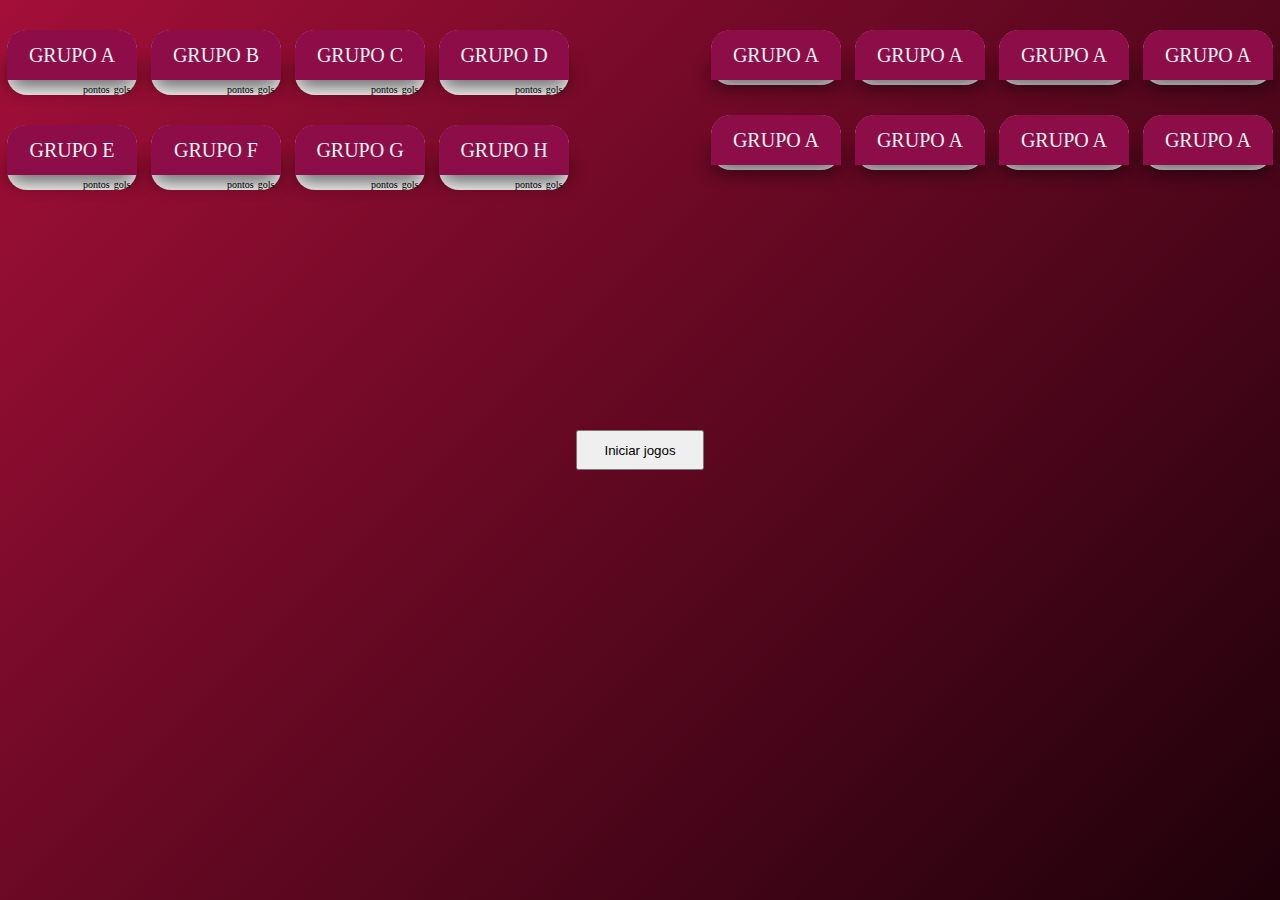
==== newFront.html @ 4af0b27f "Feita a primeira parte do front" ====
<!DOCTYPE html>
<html lang="pt-br">

<head>
  <meta charset="UTF-8">
  <title>Copa 2022</title>
  <!-- ícone da página -->
  <link rel="icon" href="/img/favicon-16x16.ico" type="image/x-icon">
  <!-- arquivos de css -->
  <link rel="stylesheet" type="text/css" sizes="16x16" href="css/reset.css">
  <link rel="stylesheet" type="text/css" href="css/style.css">
  <!-- jquery -->
  <script src="https://ajax.googleapis.com/ajax/libs/jquery/3.6.1/jquery.min.js"></script>
  <script src="js/methods.js"></script>
  <script src="js/generateGroups.js"></script>
</head>

<body class="background">
  <!-- Parte da fase de grupos -->
  <section class="group-phase">
    <!-- Parte da tabela de pontuação -->
    <section class="table-groups-points column">
      <!-- Grupos A, B, C e D -->
      <div class="row first-group">
        <div id="a-group" class="group-box column">
          <div class="group-header">
            <h1 class="group-header-title">GRUPO A</h1>
          </div>
          <div class="group-header-shadow"></div>
          <div class="group-values">
            <!-- esse espaço é só para centralizar em relação as pontuações abaixo -->
            <div class="group-values-space"></div>
            <p class="group-points">pontos</p>
            <p class="group-goals">gols</p>
          </div>
          <!-- deixado apenas como exemplo de como está o html -->
          <!-- <div class="team row">
            <div class="team-flag-box">
              <img class="team-image" src="./img/Suiça.svg">
            </div>
            <p class="team-name">Suiça</p>
            <p class="team-points">0</p>
            <p class="team-goals">0</p>
          </div> -->
        </div>

        <div id="b-group" class="group-box column">
          <div class="group-header">
            <h1 class="group-header-title">GRUPO B</h1>
          </div>
          <div class="group-header-shadow"></div>
          <div class="group-values">
            <!-- esse espaço é só para centralizar em relação as pontuações abaixo -->
            <div class="group-values-space"></div>
            <p class="group-points">pontos</p>
            <p class="group-goals">gols</p>
          </div>
        </div>

        <div id="c-group" class="group-box column">
          <div class="group-header">
            <h1 class="group-header-title">GRUPO C</h1>
          </div>
          <div class="group-header-shadow"></div>
          <div class="group-values">
            <!-- esse espaço é só para centralizar em relação as pontuações abaixo -->
            <div class="group-values-space"></div>
            <p class="group-points">pontos</p>
            <p class="group-goals">gols</p>
          </div>
        </div>

        <div id="d-group" class="group-box column">
          <div class="group-header">
            <h1 class="group-header-title">GRUPO D</h1>
          </div>
          <div class="group-header-shadow"></div>
          <div class="group-values">
            <!-- esse espaço é só para centralizar em relação as pontuações abaixo -->
            <div class="group-values-space"></div>
            <p class="group-points">pontos</p>
            <p class="group-goals">gols</p>
          </div>
        </div>
      </div>

      <!-- Grupos E, F, G e H -->
      <div class="row first-group">
        <div id="e-group" class="group-box column">
          <div class="group-header">
            <h1 class="group-header-title">GRUPO E</h1>
          </div>
          <div class="group-header-shadow"></div>
          <div class="group-values">
            <!-- esse espaço é só para centralizar em relação as pontuações abaixo -->
            <div class="group-values-space"></div>
            <p class="group-points">pontos</p>
            <p class="group-goals">gols</p>
          </div>
        </div>

        <div id="f-group" class="group-box column">
          <div class="group-header">
            <h1 class="group-header-title">GRUPO F</h1>
          </div>
          <div class="group-header-shadow"></div>
          <div class="group-values">
            <!-- esse espaço é só para centralizar em relação as pontuações abaixo -->
            <div class="group-values-space"></div>
            <p class="group-points">pontos</p>
            <p class="group-goals">gols</p>
          </div>
        </div>

        <div id="g-group" class="group-box column">
          <div class="group-header">
            <h1 class="group-header-title">GRUPO G</h1>
          </div>
          <div class="group-header-shadow"></div>
          <div class="group-values">
            <!-- esse espaço é só para centralizar em relação as pontuações abaixo -->
            <div class="group-values-space"></div>
            <p class="group-points">pontos</p>
            <p class="group-goals">gols</p>
          </div>
        </div>

        <div id="h-group" class="group-box column">
          <div class="group-header">
            <h1 class="group-header-title">GRUPO H</h1>
          </div>
          <div class="group-header-shadow"></div>
          <div class="group-values">
            <!-- esse espaço é só para centralizar em relação as pontuações abaixo -->
            <div class="group-values-space"></div>
            <p class="group-points">pontos</p>
            <p class="group-goals">gols</p>
          </div>
        </div>
      </div>
    </section>

    <!-- Inicia a fase de grupos -->
    <button class="provisorio">Iniciar jogos</button>

    <!-- Parta da tabela de jogos -->
    <section class="table-groups-games column">
      <!-- Jogos dos grupos A, B, C e D -->
      <div class="row first-group">
        <div id="a-match" class="group-box column">
          <div class="group-header">
            <h1 class="group-header-title">GRUPO A</h1>
          </div>
          <div class="group-header-shadow"></div>
          <!-- deixado apenas como exemplo de como está o html -->
          <!-- <div class="game-1 team row">
            <div class="team-flag-box">
              <img class="team-image" src="./img/Uruguai.svg">
            </div>

            <p class="team-goals">0</p>
            <p class="team-goals">0</p>

            <div class="team-flag-box">
              <img class="team-image" src="./img/Uruguai.svg">
            </div>
          </div> -->
        </div>

        <div id="b-match" class="group-box column">
          <div class="group-header">
            <h1 class="group-header-title">GRUPO A</h1>
          </div>
          <div class="group-header-shadow"></div>
        </div>

        <div id="c-match" class="group-box column">
          <div class="group-header">
            <h1 class="group-header-title">GRUPO A</h1>
          </div>
          <div class="group-header-shadow"></div>
        </div>

        <div id="d-match" class="group-box column">
          <div class="group-header">
            <h1 class="group-header-title">GRUPO A</h1>
          </div>
          <div class="group-header-shadow"></div>
        </div>
      </div>

      <!-- Jogos dos grupos E, F, G e H -->
      <div class="row first-group">
        <div id="e-match" class="group-box column">
          <div class="group-header">
            <h1 class="group-header-title">GRUPO A</h1>
          </div>
          <div class="group-header-shadow"></div>
        </div>

        <div id="f-match" class="group-box column">
          <div class="group-header">
            <h1 class="group-header-title">GRUPO A</h1>
          </div>
          <div class="group-header-shadow"></div>
        </div>

        <div id="g-match" class="group-box column">
          <div class="group-header">
            <h1 class="group-header-title">GRUPO A</h1>
          </div>
          <div class="group-header-shadow"></div>
        </div>

        <div id="h-match" class="group-box column">
          <div class="group-header">
            <h1 class="group-header-title">GRUPO A</h1>
          </div>
          <div class="group-header-shadow"></div>
        </div>
      </div>
    </section>
  </section>

  <!-- Parte das eliminatórias -->

  <section>

  </section>

  <!-- <button onclick="console.log(teams)"></button> -->

  <!-- <script src="js/groupPhase.js"></script>
  <script src="js/knockouts.js"></script> -->
</body>

</html>
---- css/style.css ----
td, th {
  border: 2px black solid;
  width: 120px;
}

th {
  font-weight: bold;
}

td {
  text-align: center;
}

.row {
  flex-direction: row;
}

.column {
  flex-direction: column;
}

.align-center {
  align-items: center;
  width: 120px;
}

.match-header {
  text-align: center;
}

.div-log {
  align-items: center;
  justify-content: center;
  position: relative;
  left: 20%;
}

.team-x {
  display: none;
}

/* Novos estilos */
/* cores da copa */
:root {
  --vinho: #260112;
  --vinhoClaro: #40031F;
  --rosaEscuro: #8C0D48;
  --rosa: #A61257;
  --branco: #F2F2F2
}

.background {
  background: rgb(163, 15, 56);
  background: linear-gradient(135deg, rgba(163, 15, 56, 1) 0%, rgba(30, 1, 10, 1) 100%);
  background-size: cover;
  background-repeat: no-repeat;
  height: 100vh;
}

.group-phase {
  width: 100%;
}

.table-groups-points, .table-groups-games {
  width: 45%;
}

.first-group, .second-group {
  margin-top: 30px;
  justify-content: space-around;
}

.group-box {
  width: 130px;
  border-radius: 20px;
  background-color: var(--branco);
}

.group-header {
  background-color: var(--rosaEscuro);
  border-radius: 19px 19px 0px 0px;
  padding: 15px 0px;
  justify-content: center;
  z-index: 2;
}

.group-header-shadow {
  width: 95%;
  height: 20px;
  background-color: #000000;
  opacity: 70%;
  filter: blur(10px);
  margin-top: -15px;
  z-index: 1;
  align-self: center;
}

.group-values {
  justify-content: center;
  align-items: center;
}

.group-values-space {
  width: 74px;
  text-align: center;
}

.group-points, .group-goals {
  width: 20%;
  font-size: 10px;
  text-align: center;
}

.group-header-title {
  font-size: 20px;
  color: var(--branco);
}

.team {
  height: 40px;
  justify-content: center;
  align-items: center;
}

.team-flag-box {
  width: 22px;
  height: 22px;
  border-radius: 50%;
  background-color: #000;
  /* border: 1px black solid; */
}

.team-image {
  object-fit: cover;
  overflow: hidden;
  border-radius: 50%;
}

.team-name {
  width: 40%;
  text-align: center;
  font-size: 13px;
}

.team-points, .team-goals {
  width: 20%;
  text-align: center;
}

/* parte do meio da tela */
.provisorio {
  width: 10%;
  height: 40px;
  align-self: center;
}
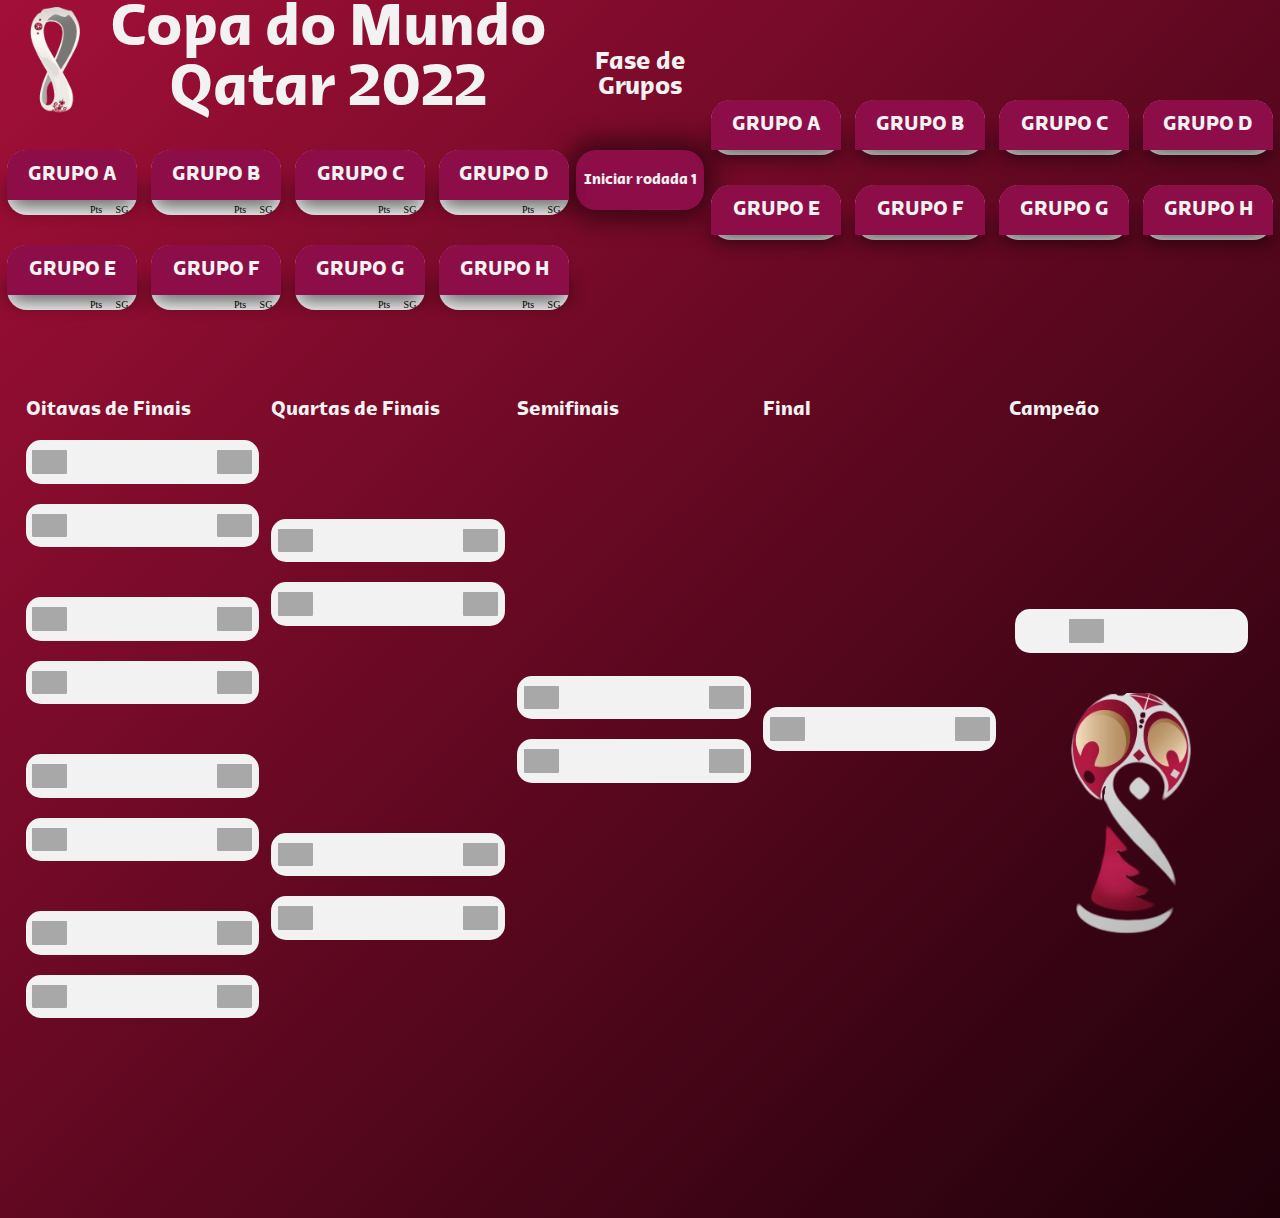
==== commit c5d03fef: "Terminado a parte de fase de grupos" ====
--- a/newFront.html
+++ b/newFront.html
@@ -15,133 +15,146 @@
   <script src="js/generateGroups.js"></script>
 </head>
 
-<body class="background">
+<body class="background column">
   <!-- Parte da fase de grupos -->
   <section class="group-phase">
-    <!-- Parte da tabela de pontuação -->
+    <!-- Parte da tabela de pontuação e header-->
     <section class="table-groups-points column">
-      <!-- Grupos A, B, C e D -->
-      <div class="row first-group">
-        <div id="a-group" class="group-box column">
-          <div class="group-header">
-            <h1 class="group-header-title">GRUPO A</h1>
-          </div>
-          <div class="group-header-shadow"></div>
-          <div class="group-values">
-            <!-- esse espaço é só para centralizar em relação as pontuações abaixo -->
-            <div class="group-values-space"></div>
-            <p class="group-points">pontos</p>
-            <p class="group-goals">gols</p>
-          </div>
-          <!-- deixado apenas como exemplo de como está o html -->
-          <!-- <div class="team row">
-            <div class="team-flag-box">
-              <img class="team-image" src="./img/Suiça.svg">
-            </div>
-            <p class="team-name">Suiça</p>
-            <p class="team-points">0</p>
-            <p class="team-goals">0</p>
-          </div> -->
-        </div>
-
-        <div id="b-group" class="group-box column">
-          <div class="group-header">
-            <h1 class="group-header-title">GRUPO B</h1>
-          </div>
-          <div class="group-header-shadow"></div>
-          <div class="group-values">
-            <!-- esse espaço é só para centralizar em relação as pontuações abaixo -->
-            <div class="group-values-space"></div>
-            <p class="group-points">pontos</p>
-            <p class="group-goals">gols</p>
-          </div>
-        </div>
-
-        <div id="c-group" class="group-box column">
-          <div class="group-header">
-            <h1 class="group-header-title">GRUPO C</h1>
-          </div>
-          <div class="group-header-shadow"></div>
-          <div class="group-values">
-            <!-- esse espaço é só para centralizar em relação as pontuações abaixo -->
-            <div class="group-values-space"></div>
-            <p class="group-points">pontos</p>
-            <p class="group-goals">gols</p>
-          </div>
-        </div>
-
-        <div id="d-group" class="group-box column">
-          <div class="group-header">
-            <h1 class="group-header-title">GRUPO D</h1>
-          </div>
-          <div class="group-header-shadow"></div>
-          <div class="group-values">
-            <!-- esse espaço é só para centralizar em relação as pontuações abaixo -->
-            <div class="group-values-space"></div>
-            <p class="group-points">pontos</p>
-            <p class="group-goals">gols</p>
-          </div>
-        </div>
-      </div>
-
-      <!-- Grupos E, F, G e H -->
-      <div class="row first-group">
-        <div id="e-group" class="group-box column">
-          <div class="group-header">
-            <h1 class="group-header-title">GRUPO E</h1>
-          </div>
-          <div class="group-header-shadow"></div>
-          <div class="group-values">
-            <!-- esse espaço é só para centralizar em relação as pontuações abaixo -->
-            <div class="group-values-space"></div>
-            <p class="group-points">pontos</p>
-            <p class="group-goals">gols</p>
-          </div>
-        </div>
-
-        <div id="f-group" class="group-box column">
-          <div class="group-header">
-            <h1 class="group-header-title">GRUPO F</h1>
-          </div>
-          <div class="group-header-shadow"></div>
-          <div class="group-values">
-            <!-- esse espaço é só para centralizar em relação as pontuações abaixo -->
-            <div class="group-values-space"></div>
-            <p class="group-points">pontos</p>
-            <p class="group-goals">gols</p>
-          </div>
-        </div>
-
-        <div id="g-group" class="group-box column">
-          <div class="group-header">
-            <h1 class="group-header-title">GRUPO G</h1>
-          </div>
-          <div class="group-header-shadow"></div>
-          <div class="group-values">
-            <!-- esse espaço é só para centralizar em relação as pontuações abaixo -->
-            <div class="group-values-space"></div>
-            <p class="group-points">pontos</p>
-            <p class="group-goals">gols</p>
-          </div>
-        </div>
-
-        <div id="h-group" class="group-box column">
-          <div class="group-header">
-            <h1 class="group-header-title">GRUPO H</h1>
-          </div>
-          <div class="group-header-shadow"></div>
-          <div class="group-values">
-            <!-- esse espaço é só para centralizar em relação as pontuações abaixo -->
-            <div class="group-values-space"></div>
-            <p class="group-points">pontos</p>
-            <p class="group-goals">gols</p>
-          </div>
-        </div>
-      </div>
+      <!-- Header do site, por falta de organização das posições ficou aqui para organizar melhor -->
+      <section class="header">
+        <img src="./exemplos/test2.png" class="header-image" />
+        <p class="qatar-font header-text">Copa do Mundo<br />Qatar 2022</p>
+      </section>
+
+      <section class="column">
+        <!-- Grupos A, B, C e D -->
+        <div class="row first-group">
+          <div id="a-group" class="group-box column">
+            <div class="group-header">
+              <h1 class="group-header-title qatar-font">GRUPO A</h1>
+            </div>
+            <div class="group-header-shadow"></div>
+            <div class="group-values">
+              <!-- esse espaço é só para centralizar em relação as pontuações abaixo -->
+              <div class="group-values-space"></div>
+              <p class="group-points">Pts</p>
+              <p class="group-goals">SG</p>
+            </div>
+            <!-- deixado apenas como exemplo de como está o html -->
+            <!-- <div class="team row">
+              <div class="team-flag-box">
+                <img class="team-image" src="./img/Suiça.svg">
+              </div>
+              <p class="team-name">Suiça</p>
+              <p class="team-points">0</p>
+              <p class="team-goals">0</p>
+            </div> -->
+          </div>
+
+          <div id="b-group" class="group-box column">
+            <div class="group-header">
+              <h1 class="group-header-title qatar-font">GRUPO B</h1>
+            </div>
+            <div class="group-header-shadow"></div>
+            <div class="group-values">
+              <!-- esse espaço é só para centralizar em relação as pontuações abaixo -->
+              <div class="group-values-space"></div>
+              <p class="group-points">Pts</p>
+              <p class="group-goals">SG</p>
+            </div>
+          </div>
+
+          <div id="c-group" class="group-box column">
+            <div class="group-header">
+              <h1 class="group-header-title qatar-font">GRUPO C</h1>
+            </div>
+            <div class="group-header-shadow"></div>
+            <div class="group-values">
+              <!-- esse espaço é só para centralizar em relação as pontuações abaixo -->
+              <div class="group-values-space"></div>
+              <p class="group-points">Pts</p>
+              <p class="group-goals">SG</p>
+            </div>
+          </div>
+
+          <div id="d-group" class="group-box column">
+            <div class="group-header">
+              <h1 class="group-header-title qatar-font">GRUPO D</h1>
+            </div>
+            <div class="group-header-shadow"></div>
+            <div class="group-values">
+              <!-- esse espaço é só para centralizar em relação as pontuações abaixo -->
+              <div class="group-values-space"></div>
+              <p class="group-points">Pts</p>
+              <p class="group-goals">SG</p>
+            </div>
+          </div>
+        </div>
+
+        <!-- Grupos E, F, G e H -->
+        <div class="row first-group">
+          <div id="e-group" class="group-box column">
+            <div class="group-header">
+              <h1 class="group-header-title qatar-font">GRUPO E</h1>
+            </div>
+            <div class="group-header-shadow"></div>
+            <div class="group-values">
+              <!-- esse espaço é só para centralizar em relação as pontuações abaixo -->
+              <div class="group-values-space"></div>
+              <p class="group-points">Pts</p>
+              <p class="group-goals">SG</p>
+            </div>
+          </div>
+
+          <div id="f-group" class="group-box column">
+            <div class="group-header">
+              <h1 class="group-header-title qatar-font">GRUPO F</h1>
+            </div>
+            <div class="group-header-shadow"></div>
+            <div class="group-values">
+              <!-- esse espaço é só para centralizar em relação as pontuações abaixo -->
+              <div class="group-values-space"></div>
+              <p class="group-points">Pts</p>
+              <p class="group-goals">SG</p>
+            </div>
+          </div>
+
+          <div id="g-group" class="group-box column">
+            <div class="group-header">
+              <h1 class="group-header-title qatar-font">GRUPO G</h1>
+            </div>
+            <div class="group-header-shadow"></div>
+            <div class="group-values">
+              <!-- esse espaço é só para centralizar em relação as pontuações abaixo -->
+              <div class="group-values-space"></div>
+              <p class="group-points">Pts</p>
+              <p class="group-goals">SG</p>
+            </div>
+          </div>
+
+          <div id="h-group" class="group-box column">
+            <div class="group-header">
+              <h1 class="group-header-title qatar-font">GRUPO H</h1>
+            </div>
+            <div class="group-header-shadow"></div>
+            <div class="group-values">
+              <!-- esse espaço é só para centralizar em relação as pontuações abaixo -->
+              <div class="group-values-space"></div>
+              <p class="group-points">Pts</p>
+              <p class="group-goals">SG</p>
+            </div>
+          </div>
+        </div>
+      </section>
     </section>
 
     <!-- Inicia a fase de grupos -->
-    <button class="provisorio">Iniciar jogos</button>
+    <section class="start-button-area column">
+      <p class="qatar-font group-phase-text">Fase de Grupos</p>
+      <div class="start-button-on link" onclick="startGP(teams)">
+        <p class="start-button-text qatar-font">Iniciar rodada 1</p>
+      </div>
+    </section>
 
     <!-- Parta da tabela de jogos -->
     <section class="table-groups-games column">
@@ -149,7 +162,7 @@
       <div class="row first-group">
         <div id="a-match" class="group-box column">
           <div class="group-header">
-            <h1 class="group-header-title">GRUPO A</h1>
+            <h1 class="group-header-title qatar-font">GRUPO A</h1>
           </div>
           <div class="group-header-shadow"></div>
           <!-- deixado apenas como exemplo de como está o html -->
@@ -169,21 +182,21 @@
 
         <div id="b-match" class="group-box column">
           <div class="group-header">
-            <h1 class="group-header-title">GRUPO A</h1>
+            <h1 class="group-header-title qatar-font">GRUPO B</h1>
           </div>
           <div class="group-header-shadow"></div>
         </div>
 
         <div id="c-match" class="group-box column">
           <div class="group-header">
-            <h1 class="group-header-title">GRUPO A</h1>
+            <h1 class="group-header-title qatar-font">GRUPO C</h1>
           </div>
           <div class="group-header-shadow"></div>
         </div>
 
         <div id="d-match" class="group-box column">
           <div class="group-header">
-            <h1 class="group-header-title">GRUPO A</h1>
+            <h1 class="group-header-title qatar-font">GRUPO D</h1>
           </div>
           <div class="group-header-shadow"></div>
         </div>
@@ -193,28 +206,28 @@
       <div class="row first-group">
         <div id="e-match" class="group-box column">
           <div class="group-header">
-            <h1 class="group-header-title">GRUPO A</h1>
+            <h1 class="group-header-title qatar-font">GRUPO E</h1>
           </div>
           <div class="group-header-shadow"></div>
         </div>
 
         <div id="f-match" class="group-box column">
           <div class="group-header">
-            <h1 class="group-header-title">GRUPO A</h1>
+            <h1 class="group-header-title qatar-font">GRUPO F</h1>
           </div>
           <div class="group-header-shadow"></div>
         </div>
 
         <div id="g-match" class="group-box column">
           <div class="group-header">
-            <h1 class="group-header-title">GRUPO A</h1>
+            <h1 class="group-header-title qatar-font">GRUPO G</h1>
           </div>
           <div class="group-header-shadow"></div>
         </div>
 
         <div id="h-match" class="group-box column">
           <div class="group-header">
-            <h1 class="group-header-title">GRUPO A</h1>
+            <h1 class="group-header-title qatar-font">GRUPO H</h1>
           </div>
           <div class="group-header-shadow"></div>
         </div>
@@ -223,15 +236,201 @@
   </section>
 
   <!-- Parte das eliminatórias -->
-
-  <section>
-
+  <section class="round-phase column">
+    <!-- estágio da eliminatória -->
+    <div class="row rounds-margin">
+      <p class="rounds-title-text rounds-space qatar-font">Oitavas de Finais</p>
+      <p class="rounds-title-text rounds-space qatar-font">Quartas de Finais</p>
+      <p class="rounds-title-text rounds-space qatar-font">Semifinais</p>
+      <p class="rounds-title-text rounds-space qatar-font">Final</p>
+      <p class="rounds-title-text rounds-space qatar-font">Campeão</p>
+    </div>
+
+    <!-- eliminatórias -->
+    <div class="rounds-margin row">
+      <!-- oitavas -->
+      <div class="rounds-space round-one column">
+        <div class="column space-bottom">
+          <div class="round-boxes row">
+            <img class="round-image-placeholher round-team-flag" src="./img/Brasil.svg" />
+            <!-- Placeholder para ver como fica depois -->
+            <!-- <p class="round-boxes-text round-team-name">Brasil</p>
+            <p class="round-boxes-text round-team-goals">1(3)</p>
+            <p class="round-boxes-text round-team-goals">1(3)</p>
+            <p class="round-boxes-text round-team-name">Brasil</p> -->
+            <p class="round-boxes-text round-team-name"></p>
+            <p class="round-boxes-text round-team-goals"></p>
+            <p class="round-boxes-text round-team-goals"></p>
+            <p class="round-boxes-text round-team-name"></p>
+            <img class="round-image-placeholher round-team-flag" src="./img/Brasil.svg" />
+          </div>
+
+          <div class="round-boxes row">
+            <img class="round-image-placeholher round-team-flag" src="./img/Brasil.svg" />
+            <p class="round-boxes-text round-team-name"></p>
+            <p class="round-boxes-text round-team-goals"></p>
+            <p class="round-boxes-text round-team-goals"></p>
+            <p class="round-boxes-text round-team-name"></p>
+            <img class="round-image-placeholher round-team-flag" src="./img/Brasil.svg" />
+          </div>
+        </div>
+
+        <div class="column space-bottom">
+          <div class="round-boxes row">
+            <img class="round-image-placeholher round-team-flag" src="./img/Brasil.svg" />
+            <p class="round-boxes-text round-team-name"></p>
+            <p class="round-boxes-text round-team-goals"></p>
+            <p class="round-boxes-text round-team-goals"></p>
+            <p class="round-boxes-text round-team-name"></p>
+            <img class="round-image-placeholher round-team-flag" src="./img/Brasil.svg" />
+          </div>
+
+          <div class="round-boxes row">
+            <img class="round-image-placeholher round-team-flag" src="./img/Brasil.svg" />
+            <p class="round-boxes-text round-team-name"></p>
+            <p class="round-boxes-text round-team-goals"></p>
+            <p class="round-boxes-text round-team-goals"></p>
+            <p class="round-boxes-text round-team-name"></p>
+            <img class="round-image-placeholher round-team-flag" src="./img/Brasil.svg" />
+          </div>
+        </div>
+
+        <div class="column space-bottom">
+          <div class="round-boxes row">
+            <img class="round-image-placeholher round-team-flag" src="./img/Brasil.svg" />
+            <p class="round-boxes-text round-team-name"></p>
+            <p class="round-boxes-text round-team-goals"></p>
+            <p class="round-boxes-text round-team-goals"></p>
+            <p class="round-boxes-text round-team-name"></p>
+            <img class="round-image-placeholher round-team-flag" src="./img/Brasil.svg" />
+          </div>
+
+          <div class="round-boxes row">
+            <img class="round-image-placeholher round-team-flag" src="./img/Brasil.svg" />
+            <p class="round-boxes-text round-team-name"></p>
+            <p class="round-boxes-text round-team-goals"></p>
+            <p class="round-boxes-text round-team-goals"></p>
+            <p class="round-boxes-text round-team-name"></p>
+            <img class="round-image-placeholher round-team-flag" src="./img/Brasil.svg" />
+          </div>
+        </div>
+
+        <div class="column space-bottom">
+          <div class="round-boxes row">
+            <img class="round-image-placeholher round-team-flag" src="./img/Brasil.svg" />
+            <p class="round-boxes-text round-team-name"></p>
+            <p class="round-boxes-text round-team-goals"></p>
+            <p class="round-boxes-text round-team-goals"></p>
+            <p class="round-boxes-text round-team-name"></p>
+            <img class="round-image-placeholher round-team-flag" src="./img/Brasil.svg" />
+          </div>
+
+          <div class="round-boxes row">
+            <img class="round-image-placeholher round-team-flag" src="./img/Brasil.svg" />
+            <p class="round-boxes-text round-team-name"></p>
+            <p class="round-boxes-text round-team-goals"></p>
+            <p class="round-boxes-text round-team-goals"></p>
+            <p class="round-boxes-text round-team-name"></p>
+            <img class="round-image-placeholher round-team-flag" src="./img/Brasil.svg" />
+          </div>
+        </div>
+
+      </div>
+      <!-- quartas -->
+      <div class="rounds-space quarter-round column">
+        <div class="column space-bottom">
+          <div class="round-boxes row">
+            <img class="round-image-placeholher round-team-flag" src="./img/Brasil.svg" />
+            <p class="round-boxes-text round-team-name"></p>
+            <p class="round-boxes-text round-team-goals"></p>
+            <p class="round-boxes-text round-team-goals"></p>
+            <p class="round-boxes-text round-team-name"></p>
+            <img class="round-image-placeholher round-team-flag" src="./img/Brasil.svg" />
+          </div>
+
+          <div class="round-boxes row">
+            <img class="round-image-placeholher round-team-flag" src="./img/Brasil.svg" />
+            <p class="round-boxes-text round-team-name"></p>
+            <p class="round-boxes-text round-team-goals"></p>
+            <p class="round-boxes-text round-team-goals"></p>
+            <p class="round-boxes-text round-team-name"></p>
+            <img class="round-image-placeholher round-team-flag" src="./img/Brasil.svg" />
+          </div>
+        </div>
+
+        <div class="column space-bottom">
+          <div class="round-boxes row">
+            <img class="round-image-placeholher round-team-flag" src="./img/Brasil.svg" />
+            <p class="round-boxes-text round-team-name"></p>
+            <p class="round-boxes-text round-team-goals"></p>
+            <p class="round-boxes-text round-team-goals"></p>
+            <p class="round-boxes-text round-team-name"></p>
+            <img class="round-image-placeholher round-team-flag" src="./img/Brasil.svg" />
+          </div>
+
+          <div class="round-boxes row">
+            <img class="round-image-placeholher round-team-flag" src="./img/Brasil.svg" />
+            <p class="round-boxes-text round-team-name"></p>
+            <p class="round-boxes-text round-team-goals"></p>
+            <p class="round-boxes-text round-team-goals"></p>
+            <p class="round-boxes-text round-team-name"></p>
+            <img class="round-image-placeholher round-team-flag" src="./img/Brasil.svg" />
+          </div>
+        </div>
+      </div>
+      <!-- semifinais -->
+      <div class="rounds-space semifinal-round column">
+        <div class="column space-bottom">
+          <div class="round-boxes row">
+            <img class="round-image-placeholher round-team-flag" src="./img/Brasil.svg" />
+            <p class="round-boxes-text round-team-name"></p>
+            <p class="round-boxes-text round-team-goals"></p>
+            <p class="round-boxes-text round-team-goals"></p>
+            <p class="round-boxes-text round-team-name"></p>
+            <img class="round-image-placeholher round-team-flag" src="./img/Brasil.svg" />
+          </div>
+
+          <div class="round-boxes row">
+            <img class="round-image-placeholher round-team-flag" src="./img/Brasil.svg" />
+            <p class="round-boxes-text round-team-name"></p>
+            <p class="round-boxes-text round-team-goals"></p>
+            <p class="round-boxes-text round-team-goals"></p>
+            <p class="round-boxes-text round-team-name"></p>
+            <img class="round-image-placeholher round-team-flag" src="./img/Brasil.svg" />
+          </div>
+        </div>
+      </div>
+      <!-- final -->
+      <div class="rounds-space final-round column">
+        <div class="column space-bottom">
+          <div class="round-boxes row">
+            <img class="round-image-placeholher round-team-flag" src="./img/Brasil.svg" />
+            <p class="round-boxes-text round-team-name"></p>
+            <p class="round-boxes-text round-team-goals"></p>
+            <p class="round-boxes-text round-team-goals"></p>
+            <p class="round-boxes-text round-team-name"></p>
+            <img class="round-image-placeholher round-team-flag" src="./img/Brasil.svg" />
+          </div>
+        </div>
+      </div>
+      <!-- campão -->
+      <div class="rounds-space champion column">
+        <div class="column">
+          <div class="round-boxes row">
+            <img class="round-image-placeholher round-team-flag" src="./img/Brasil.svg" />
+            <p class="round-boxes-text round-team-name"></p>
+          </div>
+          <img class="cup-winner" src="./img/champion.png" />
+        </div>
+      </div>
+    </div>
   </section>
 
   <!-- <button onclick="console.log(teams)"></button> -->
 
-  <!-- <script src="js/groupPhase.js"></script>
-  <script src="js/knockouts.js"></script> -->
+  <script src="js/variables.js"></script>
+  <script src="js/groupPhase.js"></script>
+  <!-- <script src="js/knockouts.js"></script> -->
 </body>
 
 </html>--- a/css/style.css
+++ b/css/style.css
@@ -1,14 +1,19 @@
-td, th {
-  border: 2px black solid;
-  width: 120px;
-}
-
-th {
-  font-weight: bold;
-}
-
-td {
-  text-align: center;
+@font-face {
+  font-family: 'Qatar-Font';
+  src: url('./Qatar2022/Qatar2022Arabic-Bold.ttf') format('truetype')
+}
+
+/* apenas para desativar o que eu já fiz */
+.debug {
+  display: none;
+}
+
+.link {
+  text-decoration: none;
+}
+
+.link:hover {
+  cursor: pointer;
 }
 
 .row {
@@ -42,11 +47,11 @@
 /* Novos estilos */
 /* cores da copa */
 :root {
-  --vinho: #260112;
-  --vinhoClaro: #40031F;
-  --rosaEscuro: #8C0D48;
-  --rosa: #A61257;
-  --branco: #F2F2F2
+  --wine: #260112;
+  --wineLight: #40031F;
+  --pinkDark: #8C0D48;
+  --pink: #A61257;
+  --white: #F2F2F2
 }
 
 .background {
@@ -54,15 +59,39 @@
   background: linear-gradient(135deg, rgba(163, 15, 56, 1) 0%, rgba(30, 1, 10, 1) 100%);
   background-size: cover;
   background-repeat: no-repeat;
-  height: 100vh;
+  background-position: center;
+  height: 100%;
 }
 
 .group-phase {
   width: 100%;
+  align-items: center;
+  margin-bottom: 70px;
 }
 
 .table-groups-points, .table-groups-games {
   width: 45%;
+}
+
+.header {
+  justify-content: center;
+  align-items: center;
+}
+
+.qatar-font {
+  font-family: "Qatar-Font";
+}
+
+.header-image {
+  width: 50px;
+  height: fit-content;
+  margin-right: 30px;
+}
+
+.header-text {
+  font-size: 60px;
+  text-align: center;
+  color: var(--white);
 }
 
 .first-group, .second-group {
@@ -73,11 +102,11 @@
 .group-box {
   width: 130px;
   border-radius: 20px;
-  background-color: var(--branco);
+  background-color: var(--white);
 }
 
 .group-header {
-  background-color: var(--rosaEscuro);
+  background-color: var(--pinkDark);
   border-radius: 19px 19px 0px 0px;
   padding: 15px 0px;
   justify-content: center;
@@ -113,7 +142,7 @@
 
 .group-header-title {
   font-size: 20px;
-  color: var(--branco);
+  color: var(--white);
 }
 
 .team {
@@ -148,8 +177,119 @@
 }
 
 /* parte do meio da tela */
-.provisorio {
+.group-phase-text {
+  color: var(--white);
+  font-size: 25px;
+  text-align: center;
+  position: relative;
+  bottom: 50px;
+}
+
+.start-button-area {
   width: 10%;
-  height: 40px;
-  align-self: center;
+}
+
+.start-button-on {
+  border-radius: 20px;
+  width: 100%;
+  height: 60px;
+  align-content: center;
+  background-color: var(--pinkDark);
+  align-items: center;
+  justify-content: center;
+  -webkit-box-shadow: 0px 0px 25px 10px rgba(0, 0, 0, 0.5);
+  box-shadow: 0px 0px 25px 10px rgba(0, 0, 0, 0.5);
+}
+
+.start-button-off {
+  display: none;
+}
+
+.start-button-text {
+  color: var(--white);
+  font-size: 15px;
+  text-align: center;
+}
+
+.round-phase {
+  margin-bottom: 150px;
+}
+
+.rounds-margin {
+  padding-left: 2%;
+  padding-right: 2%;
+}
+
+.rounds-title-text {
+  color: var(--white);
+  font-size: 20px;
+}
+
+.rounds-space {
+  margin-top: 20px;
+  width: 20%;
+  justify-content: space-around;
+}
+
+.round-boxes {
+  width: 95%;
+  background-color: var(--white);
+  justify-content: space-around;
+  padding: 10px 0;
+  border-radius: 15px;
+  justify-content: space-evenly;
+  align-items: center;
+  margin-bottom: 20px;
+}
+
+.round-image, .placeholher {
+  width: 35px;
+}
+
+.round-image-placeholher {
+  filter: contrast(100%) brightness(0%);
+  opacity: 30%;
+}
+
+.round-penalty {
+  position: relative;
+  top: 50px;
+}
+
+.space-bottom {
+  margin-bottom: 30px;
+}
+
+.round-boxes-text {
+  font-size: 14px;
+  text-align: center;
+}
+
+.round-team-flag {
+  width: 15%;
+}
+
+.round-team-name {
+  width: 15%;
+}
+
+.round-team-goals {
+  width: 10%;
+}
+
+.champion {
+  align-items: center;
+}
+
+.cup-winner {
+  width: 120px;
+  margin-bottom: -35px;
+}
+
+.champion .round-boxes {
+  margin-bottom: 40px;
+}
+
+.champion div{
+  align-items: center;
 }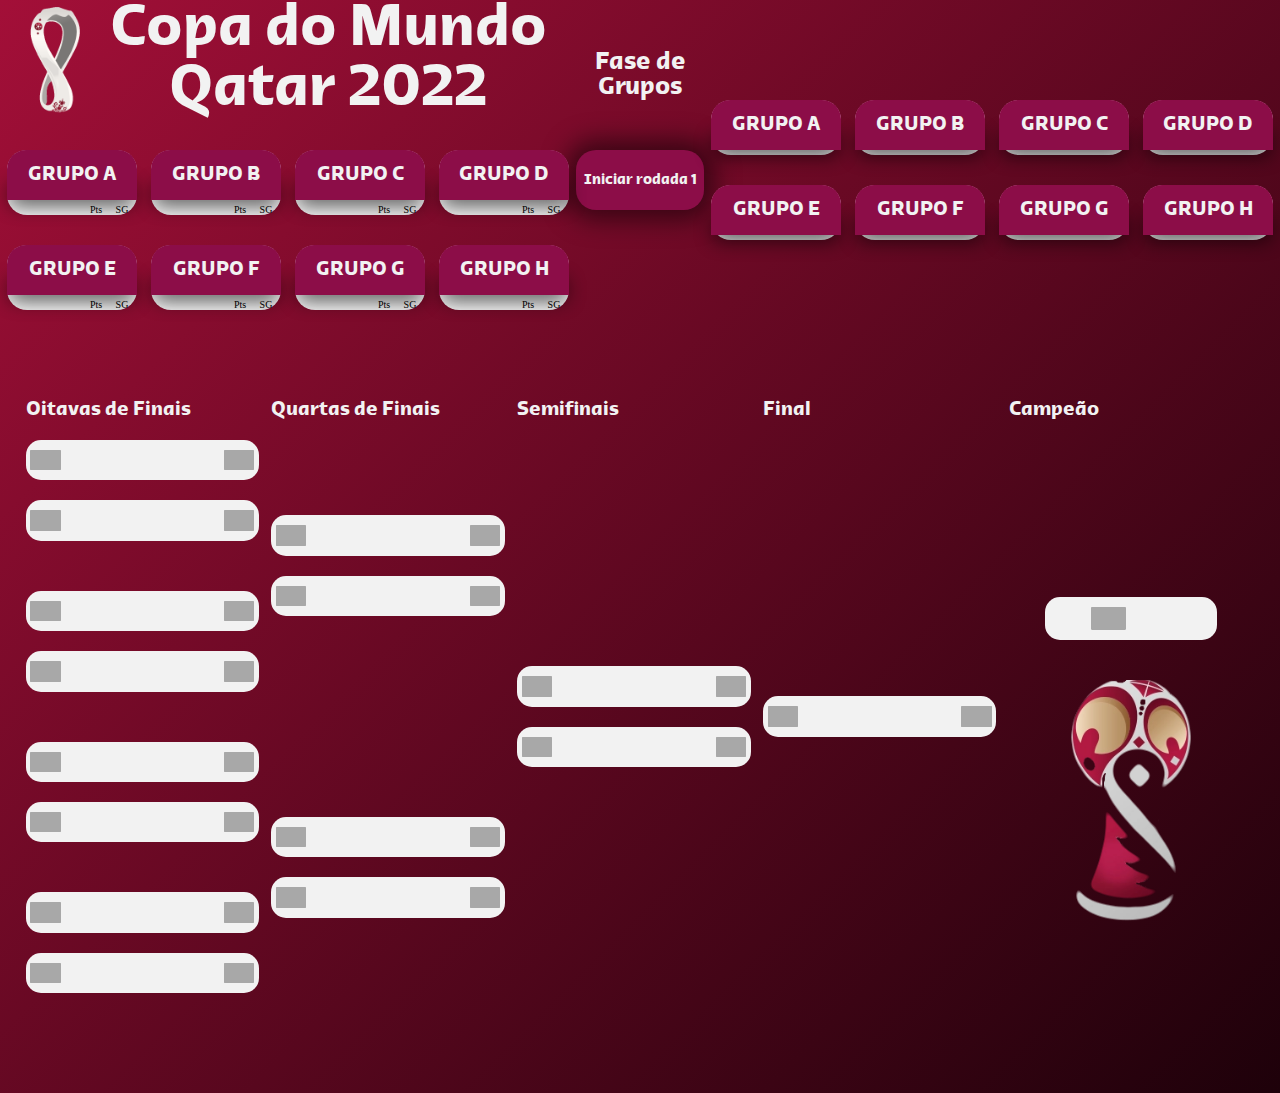
==== commit 649eab7d: "Terminado" ====
--- a/newFront.html
+++ b/newFront.html
@@ -9,6 +9,8 @@
   <!-- arquivos de css -->
   <link rel="stylesheet" type="text/css" sizes="16x16" href="css/reset.css">
   <link rel="stylesheet" type="text/css" href="css/style.css">
+  <link rel="stylesheet" type="text/css" href="css/groupPhase.css">
+  <link rel="stylesheet" type="text/css" href="css/roundPhase.css">
   <!-- jquery -->
   <script src="https://ajax.googleapis.com/ajax/libs/jquery/3.6.1/jquery.min.js"></script>
   <script src="js/methods.js"></script>
@@ -20,15 +22,17 @@
   <section class="group-phase">
     <!-- Parte da tabela de pontuação e header-->
     <section class="table-groups-points column">
-      <!-- Header do site, por falta de organização das posições ficou aqui para organizar melhor -->
+      <!-- Header do site, ficou aqui para organizar melhor a posição -->
       <section class="header">
-        <img src="./exemplos/test2.png" class="header-image" />
+        <img src="./img/logo.png" class="header-image" />
         <p class="qatar-font header-text">Copa do Mundo<br />Qatar 2022</p>
       </section>
 
+      <!-- Parte das tabelas -->
       <section class="column">
         <!-- Grupos A, B, C e D -->
         <div class="row first-group">
+          <!-- Grupo A -->
           <div id="a-group" class="group-box column">
             <div class="group-header">
               <h1 class="group-header-title qatar-font">GRUPO A</h1>
@@ -51,6 +55,7 @@
             </div> -->
           </div>
 
+          <!-- Grupo B -->
           <div id="b-group" class="group-box column">
             <div class="group-header">
               <h1 class="group-header-title qatar-font">GRUPO B</h1>
@@ -64,6 +69,7 @@
             </div>
           </div>
 
+          <!-- Grupo C -->
           <div id="c-group" class="group-box column">
             <div class="group-header">
               <h1 class="group-header-title qatar-font">GRUPO C</h1>
@@ -77,6 +83,7 @@
             </div>
           </div>
 
+          <!-- Grupo D -->
           <div id="d-group" class="group-box column">
             <div class="group-header">
               <h1 class="group-header-title qatar-font">GRUPO D</h1>
@@ -93,6 +100,7 @@
 
         <!-- Grupos E, F, G e H -->
         <div class="row first-group">
+          <!-- Grupo E -->
           <div id="e-group" class="group-box column">
             <div class="group-header">
               <h1 class="group-header-title qatar-font">GRUPO E</h1>
@@ -106,6 +114,7 @@
             </div>
           </div>
 
+          <!-- Grupo F -->
           <div id="f-group" class="group-box column">
             <div class="group-header">
               <h1 class="group-header-title qatar-font">GRUPO F</h1>
@@ -119,6 +128,7 @@
             </div>
           </div>
 
+          <!-- Grupo G -->
           <div id="g-group" class="group-box column">
             <div class="group-header">
               <h1 class="group-header-title qatar-font">GRUPO G</h1>
@@ -132,6 +142,7 @@
             </div>
           </div>
 
+          <!-- Grupo H -->
           <div id="h-group" class="group-box column">
             <div class="group-header">
               <h1 class="group-header-title qatar-font">GRUPO H</h1>
@@ -148,7 +159,7 @@
       </section>
     </section>
 
-    <!-- Inicia a fase de grupos -->
+    <!-- Botões de controle da fase de grupos -->
     <section class="start-button-area column">
       <p class="qatar-font group-phase-text">Fase de Grupos</p>
       <div class="start-button-on link" onclick="startGP(teams)">
@@ -156,10 +167,11 @@
       </div>
     </section>
 
-    <!-- Parta da tabela de jogos -->
+    <!-- Parte da tabela de jogos -->
     <section class="table-groups-games column">
       <!-- Jogos dos grupos A, B, C e D -->
       <div class="row first-group">
+        <!-- Grupo A -->
         <div id="a-match" class="group-box column">
           <div class="group-header">
             <h1 class="group-header-title qatar-font">GRUPO A</h1>
@@ -180,6 +192,7 @@
           </div> -->
         </div>
 
+        <!-- Grupo B -->
         <div id="b-match" class="group-box column">
           <div class="group-header">
             <h1 class="group-header-title qatar-font">GRUPO B</h1>
@@ -187,6 +200,7 @@
           <div class="group-header-shadow"></div>
         </div>
 
+        <!-- Grupo C -->
         <div id="c-match" class="group-box column">
           <div class="group-header">
             <h1 class="group-header-title qatar-font">GRUPO C</h1>
@@ -194,6 +208,7 @@
           <div class="group-header-shadow"></div>
         </div>
 
+        <!-- Grupo D -->
         <div id="d-match" class="group-box column">
           <div class="group-header">
             <h1 class="group-header-title qatar-font">GRUPO D</h1>
@@ -204,6 +219,7 @@
 
       <!-- Jogos dos grupos E, F, G e H -->
       <div class="row first-group">
+        <!-- Grupo E -->
         <div id="e-match" class="group-box column">
           <div class="group-header">
             <h1 class="group-header-title qatar-font">GRUPO E</h1>
@@ -211,6 +227,7 @@
           <div class="group-header-shadow"></div>
         </div>
 
+        <!-- Grupo F -->
         <div id="f-match" class="group-box column">
           <div class="group-header">
             <h1 class="group-header-title qatar-font">GRUPO F</h1>
@@ -218,6 +235,7 @@
           <div class="group-header-shadow"></div>
         </div>
 
+        <!-- Grupo G -->
         <div id="g-match" class="group-box column">
           <div class="group-header">
             <h1 class="group-header-title qatar-font">GRUPO G</h1>
@@ -225,6 +243,7 @@
           <div class="group-header-shadow"></div>
         </div>
 
+        <!-- Grupo H -->
         <div id="h-match" class="group-box column">
           <div class="group-header">
             <h1 class="group-header-title qatar-font">GRUPO H</h1>
@@ -251,91 +270,99 @@
       <!-- oitavas -->
       <div class="rounds-space round-one column">
         <div class="column space-bottom">
-          <div class="round-boxes row">
-            <img class="round-image-placeholher round-team-flag" src="./img/Brasil.svg" />
+          <!-- 1A com 2B -->
+          <div class="round-boxes row">
             <!-- Placeholder para ver como fica depois -->
             <!-- <p class="round-boxes-text round-team-name">Brasil</p>
-            <p class="round-boxes-text round-team-goals">1(3)</p>
-            <p class="round-boxes-text round-team-goals">1(3)</p>
-            <p class="round-boxes-text round-team-name">Brasil</p> -->
-            <p class="round-boxes-text round-team-name"></p>
-            <p class="round-boxes-text round-team-goals"></p>
-            <p class="round-boxes-text round-team-goals"></p>
-            <p class="round-boxes-text round-team-name"></p>
-            <img class="round-image-placeholher round-team-flag" src="./img/Brasil.svg" />
-          </div>
-
-          <div class="round-boxes row">
-            <img class="round-image-placeholher round-team-flag" src="./img/Brasil.svg" />
-            <p class="round-boxes-text round-team-name"></p>
-            <p class="round-boxes-text round-team-goals"></p>
-            <p class="round-boxes-text round-team-goals"></p>
-            <p class="round-boxes-text round-team-name"></p>
-            <img class="round-image-placeholher round-team-flag" src="./img/Brasil.svg" />
-          </div>
-        </div>
-
-        <div class="column space-bottom">
-          <div class="round-boxes row">
-            <img class="round-image-placeholher round-team-flag" src="./img/Brasil.svg" />
-            <p class="round-boxes-text round-team-name"></p>
-            <p class="round-boxes-text round-team-goals"></p>
-            <p class="round-boxes-text round-team-goals"></p>
-            <p class="round-boxes-text round-team-name"></p>
-            <img class="round-image-placeholher round-team-flag" src="./img/Brasil.svg" />
-          </div>
-
-          <div class="round-boxes row">
-            <img class="round-image-placeholher round-team-flag" src="./img/Brasil.svg" />
-            <p class="round-boxes-text round-team-name"></p>
-            <p class="round-boxes-text round-team-goals"></p>
-            <p class="round-boxes-text round-team-goals"></p>
-            <p class="round-boxes-text round-team-name"></p>
-            <img class="round-image-placeholher round-team-flag" src="./img/Brasil.svg" />
-          </div>
-        </div>
-
-        <div class="column space-bottom">
-          <div class="round-boxes row">
-            <img class="round-image-placeholher round-team-flag" src="./img/Brasil.svg" />
-            <p class="round-boxes-text round-team-name"></p>
-            <p class="round-boxes-text round-team-goals"></p>
-            <p class="round-boxes-text round-team-goals"></p>
-            <p class="round-boxes-text round-team-name"></p>
-            <img class="round-image-placeholher round-team-flag" src="./img/Brasil.svg" />
-          </div>
-
-          <div class="round-boxes row">
-            <img class="round-image-placeholher round-team-flag" src="./img/Brasil.svg" />
-            <p class="round-boxes-text round-team-name"></p>
-            <p class="round-boxes-text round-team-goals"></p>
-            <p class="round-boxes-text round-team-goals"></p>
-            <p class="round-boxes-text round-team-name"></p>
-            <img class="round-image-placeholher round-team-flag" src="./img/Brasil.svg" />
-          </div>
-        </div>
-
-        <div class="column space-bottom">
-          <div class="round-boxes row">
-            <img class="round-image-placeholher round-team-flag" src="./img/Brasil.svg" />
-            <p class="round-boxes-text round-team-name"></p>
-            <p class="round-boxes-text round-team-goals"></p>
-            <p class="round-boxes-text round-team-goals"></p>
-            <p class="round-boxes-text round-team-name"></p>
-            <img class="round-image-placeholher round-team-flag" src="./img/Brasil.svg" />
-          </div>
-
-          <div class="round-boxes row">
-            <img class="round-image-placeholher round-team-flag" src="./img/Brasil.svg" />
-            <p class="round-boxes-text round-team-name"></p>
-            <p class="round-boxes-text round-team-goals"></p>
-            <p class="round-boxes-text round-team-goals"></p>
-            <p class="round-boxes-text round-team-name"></p>
-            <img class="round-image-placeholher round-team-flag" src="./img/Brasil.svg" />
-          </div>
-        </div>
-
-      </div>
+              <p class="round-boxes-text round-team-goals">1(3)</p>
+              <p class="round-boxes-text round-team-goals">1(3)</p>
+              <p class="round-boxes-text round-team-name">Brasil</p> -->
+            <img class="round-image-placeholher round-team-flag" src="./img/Brasil.svg" />
+            <p class="round-boxes-text round-team-name"></p>
+            <p class="round-boxes-text round-team-goals"></p>
+            <p class="round-boxes-text round-team-goals"></p>
+            <p class="round-boxes-text round-team-name"></p>
+            <img class="round-image-placeholher round-team-flag" src="./img/Brasil.svg" />
+          </div>
+
+          <!-- 1C com 2D -->
+          <div class="round-boxes row">
+            <img class="round-image-placeholher round-team-flag" src="./img/Brasil.svg" />
+            <p class="round-boxes-text round-team-name"></p>
+            <p class="round-boxes-text round-team-goals"></p>
+            <p class="round-boxes-text round-team-goals"></p>
+            <p class="round-boxes-text round-team-name"></p>
+            <img class="round-image-placeholher round-team-flag" src="./img/Brasil.svg" />
+          </div>
+        </div>
+
+        <div class="column space-bottom">
+          <!-- 1E com 2F -->
+          <div class="round-boxes row">
+            <img class="round-image-placeholher round-team-flag" src="./img/Brasil.svg" />
+            <p class="round-boxes-text round-team-name"></p>
+            <p class="round-boxes-text round-team-goals"></p>
+            <p class="round-boxes-text round-team-goals"></p>
+            <p class="round-boxes-text round-team-name"></p>
+            <img class="round-image-placeholher round-team-flag" src="./img/Brasil.svg" />
+          </div>
+
+          <!-- 1G com 2H -->
+          <div class="round-boxes row">
+            <img class="round-image-placeholher round-team-flag" src="./img/Brasil.svg" />
+            <p class="round-boxes-text round-team-name"></p>
+            <p class="round-boxes-text round-team-goals"></p>
+            <p class="round-boxes-text round-team-goals"></p>
+            <p class="round-boxes-text round-team-name"></p>
+            <img class="round-image-placeholher round-team-flag" src="./img/Brasil.svg" />
+          </div>
+        </div>
+
+        <div class="column space-bottom">
+          <!-- 1H com 2G -->
+          <div class="round-boxes row">
+            <img class="round-image-placeholher round-team-flag" src="./img/Brasil.svg" />
+            <p class="round-boxes-text round-team-name"></p>
+            <p class="round-boxes-text round-team-goals"></p>
+            <p class="round-boxes-text round-team-goals"></p>
+            <p class="round-boxes-text round-team-name"></p>
+            <img class="round-image-placeholher round-team-flag" src="./img/Brasil.svg" />
+          </div>
+
+          <!-- 1F com 2E -->
+          <div class="round-boxes row">
+            <img class="round-image-placeholher round-team-flag" src="./img/Brasil.svg" />
+            <p class="round-boxes-text round-team-name"></p>
+            <p class="round-boxes-text round-team-goals"></p>
+            <p class="round-boxes-text round-team-goals"></p>
+            <p class="round-boxes-text round-team-name"></p>
+            <img class="round-image-placeholher round-team-flag" src="./img/Brasil.svg" />
+          </div>
+        </div>
+
+        <div class="column space-bottom">
+          <!-- 1D com 2C -->
+          <div class="round-boxes row">
+            <img class="round-image-placeholher round-team-flag" src="./img/Brasil.svg" />
+            <p class="round-boxes-text round-team-name"></p>
+            <p class="round-boxes-text round-team-goals"></p>
+            <p class="round-boxes-text round-team-goals"></p>
+            <p class="round-boxes-text round-team-name"></p>
+            <img class="round-image-placeholher round-team-flag" src="./img/Brasil.svg" />
+          </div>
+
+          <!-- 1B com 2A -->
+          <div class="round-boxes row">
+            <img class="round-image-placeholher round-team-flag" src="./img/Brasil.svg" />
+            <p class="round-boxes-text round-team-name"></p>
+            <p class="round-boxes-text round-team-goals"></p>
+            <p class="round-boxes-text round-team-goals"></p>
+            <p class="round-boxes-text round-team-name"></p>
+            <img class="round-image-placeholher round-team-flag" src="./img/Brasil.svg" />
+          </div>
+        </div>
+      </div>
+
       <!-- quartas -->
       <div class="rounds-space quarter-round column">
         <div class="column space-bottom">
@@ -378,6 +405,7 @@
           </div>
         </div>
       </div>
+
       <!-- semifinais -->
       <div class="rounds-space semifinal-round column">
         <div class="column space-bottom">
@@ -400,6 +428,7 @@
           </div>
         </div>
       </div>
+
       <!-- final -->
       <div class="rounds-space final-round column">
         <div class="column space-bottom">
@@ -413,10 +442,11 @@
           </div>
         </div>
       </div>
+
       <!-- campão -->
       <div class="rounds-space champion column">
         <div class="column">
-          <div class="round-boxes row">
+          <div class="champion-box row">
             <img class="round-image-placeholher round-team-flag" src="./img/Brasil.svg" />
             <p class="round-boxes-text round-team-name"></p>
           </div>
@@ -430,7 +460,7 @@
 
   <script src="js/variables.js"></script>
   <script src="js/groupPhase.js"></script>
-  <!-- <script src="js/knockouts.js"></script> -->
+  <script src="js/knockouts.js"></script>
 </body>
 
 </html>--- a/css/style.css
+++ b/css/style.css
@@ -1,6 +1,11 @@
+/* fonte da copa utilizada nas partes importantes */
 @font-face {
   font-family: 'Qatar-Font';
   src: url('./Qatar2022/Qatar2022Arabic-Bold.ttf') format('truetype')
+}
+
+.qatar-font {
+  font-family: "Qatar-Font";
 }
 
 /* apenas para desativar o que eu já fiz */
@@ -8,6 +13,7 @@
   display: none;
 }
 
+/* para o botão ficar como clicável */
 .link {
   text-decoration: none;
 }
@@ -16,35 +22,16 @@
   cursor: pointer;
 }
 
+/* deixa em forma de linha */
 .row {
   flex-direction: row;
 }
 
+/* deixa em forma de coluna */
 .column {
   flex-direction: column;
 }
 
-.align-center {
-  align-items: center;
-  width: 120px;
-}
-
-.match-header {
-  text-align: center;
-}
-
-.div-log {
-  align-items: center;
-  justify-content: center;
-  position: relative;
-  left: 20%;
-}
-
-.team-x {
-  display: none;
-}
-
-/* Novos estilos */
 /* cores da copa */
 :root {
   --wine: #260112;
@@ -54,6 +41,7 @@
   --white: #F2F2F2
 }
 
+/* gradiente utilizado no fundo */
 .background {
   background: rgb(163, 15, 56);
   background: linear-gradient(135deg, rgba(163, 15, 56, 1) 0%, rgba(30, 1, 10, 1) 100%);
@@ -61,235 +49,4 @@
   background-repeat: no-repeat;
   background-position: center;
   height: 100%;
-}
-
-.group-phase {
-  width: 100%;
-  align-items: center;
-  margin-bottom: 70px;
-}
-
-.table-groups-points, .table-groups-games {
-  width: 45%;
-}
-
-.header {
-  justify-content: center;
-  align-items: center;
-}
-
-.qatar-font {
-  font-family: "Qatar-Font";
-}
-
-.header-image {
-  width: 50px;
-  height: fit-content;
-  margin-right: 30px;
-}
-
-.header-text {
-  font-size: 60px;
-  text-align: center;
-  color: var(--white);
-}
-
-.first-group, .second-group {
-  margin-top: 30px;
-  justify-content: space-around;
-}
-
-.group-box {
-  width: 130px;
-  border-radius: 20px;
-  background-color: var(--white);
-}
-
-.group-header {
-  background-color: var(--pinkDark);
-  border-radius: 19px 19px 0px 0px;
-  padding: 15px 0px;
-  justify-content: center;
-  z-index: 2;
-}
-
-.group-header-shadow {
-  width: 95%;
-  height: 20px;
-  background-color: #000000;
-  opacity: 70%;
-  filter: blur(10px);
-  margin-top: -15px;
-  z-index: 1;
-  align-self: center;
-}
-
-.group-values {
-  justify-content: center;
-  align-items: center;
-}
-
-.group-values-space {
-  width: 74px;
-  text-align: center;
-}
-
-.group-points, .group-goals {
-  width: 20%;
-  font-size: 10px;
-  text-align: center;
-}
-
-.group-header-title {
-  font-size: 20px;
-  color: var(--white);
-}
-
-.team {
-  height: 40px;
-  justify-content: center;
-  align-items: center;
-}
-
-.team-flag-box {
-  width: 22px;
-  height: 22px;
-  border-radius: 50%;
-  background-color: #000;
-  /* border: 1px black solid; */
-}
-
-.team-image {
-  object-fit: cover;
-  overflow: hidden;
-  border-radius: 50%;
-}
-
-.team-name {
-  width: 40%;
-  text-align: center;
-  font-size: 13px;
-}
-
-.team-points, .team-goals {
-  width: 20%;
-  text-align: center;
-}
-
-/* parte do meio da tela */
-.group-phase-text {
-  color: var(--white);
-  font-size: 25px;
-  text-align: center;
-  position: relative;
-  bottom: 50px;
-}
-
-.start-button-area {
-  width: 10%;
-}
-
-.start-button-on {
-  border-radius: 20px;
-  width: 100%;
-  height: 60px;
-  align-content: center;
-  background-color: var(--pinkDark);
-  align-items: center;
-  justify-content: center;
-  -webkit-box-shadow: 0px 0px 25px 10px rgba(0, 0, 0, 0.5);
-  box-shadow: 0px 0px 25px 10px rgba(0, 0, 0, 0.5);
-}
-
-.start-button-off {
-  display: none;
-}
-
-.start-button-text {
-  color: var(--white);
-  font-size: 15px;
-  text-align: center;
-}
-
-.round-phase {
-  margin-bottom: 150px;
-}
-
-.rounds-margin {
-  padding-left: 2%;
-  padding-right: 2%;
-}
-
-.rounds-title-text {
-  color: var(--white);
-  font-size: 20px;
-}
-
-.rounds-space {
-  margin-top: 20px;
-  width: 20%;
-  justify-content: space-around;
-}
-
-.round-boxes {
-  width: 95%;
-  background-color: var(--white);
-  justify-content: space-around;
-  padding: 10px 0;
-  border-radius: 15px;
-  justify-content: space-evenly;
-  align-items: center;
-  margin-bottom: 20px;
-}
-
-.round-image, .placeholher {
-  width: 35px;
-}
-
-.round-image-placeholher {
-  filter: contrast(100%) brightness(0%);
-  opacity: 30%;
-}
-
-.round-penalty {
-  position: relative;
-  top: 50px;
-}
-
-.space-bottom {
-  margin-bottom: 30px;
-}
-
-.round-boxes-text {
-  font-size: 14px;
-  text-align: center;
-}
-
-.round-team-flag {
-  width: 15%;
-}
-
-.round-team-name {
-  width: 15%;
-}
-
-.round-team-goals {
-  width: 10%;
-}
-
-.champion {
-  align-items: center;
-}
-
-.cup-winner {
-  width: 120px;
-  margin-bottom: -35px;
-}
-
-.champion .round-boxes {
-  margin-bottom: 40px;
-}
-
-.champion div{
-  align-items: center;
 }--- a/css/groupPhase.css
+++ b/css/groupPhase.css
@@ -0,0 +1,144 @@
+/* parte da fase de grupos */
+.group-phase {
+  width: 100%;
+  align-items: center;
+  margin-bottom: 70px;
+}
+
+.table-groups-points, .table-groups-games {
+  width: 45%;
+}
+
+.header {
+  justify-content: center;
+  align-items: center;
+}
+
+.header-image {
+  width: 50px;
+  height: fit-content;
+  margin-right: 30px;
+}
+
+.header-text {
+  font-size: 60px;
+  text-align: center;
+  color: var(--white);
+}
+
+.first-group, .second-group {
+  margin-top: 30px;
+  justify-content: space-around;
+}
+
+.group-box {
+  width: 130px;
+  border-radius: 20px;
+  background-color: var(--white);
+}
+
+.group-header {
+  background-color: var(--pinkDark);
+  border-radius: 19px 19px 0px 0px;
+  padding: 15px 0px;
+  justify-content: center;
+  z-index: 2;
+}
+
+.group-header-shadow {
+  width: 95%;
+  height: 20px;
+  background-color: #000000;
+  opacity: 70%;
+  filter: blur(10px);
+  margin-top: -15px;
+  z-index: 1;
+  align-self: center;
+}
+
+.group-values {
+  justify-content: center;
+  align-items: center;
+}
+
+.group-values-space {
+  width: 74px;
+  text-align: center;
+}
+
+.group-points, .group-goals {
+  width: 20%;
+  font-size: 10px;
+  text-align: center;
+}
+
+.group-header-title {
+  font-size: 20px;
+  color: var(--white);
+}
+
+.team {
+  height: 40px;
+  justify-content: center;
+  align-items: center;
+}
+
+.team-flag-box {
+  width: 22px;
+  height: 22px;
+  border-radius: 50%;
+  background-color: #000;
+  /* border: 1px black solid; */
+}
+
+.team-image {
+  object-fit: cover;
+  overflow: hidden;
+  border-radius: 50%;
+}
+
+.team-name {
+  width: 40%;
+  text-align: center;
+  font-size: 13px;
+}
+
+.team-points, .team-goals {
+  width: 20%;
+  text-align: center;
+}
+
+/* parte do meio entre as tabelas da fase de grupo */
+.group-phase-text {
+  color: var(--white);
+  font-size: 25px;
+  text-align: center;
+  position: relative;
+  bottom: 50px;
+}
+
+.start-button-area {
+  width: 10%;
+}
+
+.start-button-on {
+  border-radius: 20px;
+  width: 100%;
+  height: 60px;
+  align-content: center;
+  background-color: var(--pinkDark);
+  align-items: center;
+  justify-content: center;
+  -webkit-box-shadow: 0px 0px 25px 10px rgba(0, 0, 0, 0.5);
+  box-shadow: 0px 0px 25px 10px rgba(0, 0, 0, 0.5);
+}
+
+.start-button-off {
+  display: none;
+}
+
+.start-button-text {
+  color: var(--white);
+  font-size: 15px;
+  text-align: center;
+}--- a/css/roundPhase.css
+++ b/css/roundPhase.css
@@ -0,0 +1,99 @@
+/* parte da fase de eliminatórias */
+.round-phase {
+  margin-bottom: 50px;
+}
+
+.rounds-margin {
+  padding-left: 2%;
+  padding-right: 2%;
+}
+
+.rounds-title-text {
+  color: var(--white);
+  font-size: 20px;
+}
+
+.rounds-space {
+  margin-top: 20px;
+  width: 20%;
+  justify-content: space-around;
+}
+
+.round-boxes, .champion-box {
+  width: 95%;
+  background-color: var(--white);
+  justify-content: space-around;
+  padding: 10px 0;
+  border-radius: 15px;
+  justify-content: space-evenly;
+  align-items: center;
+  margin-bottom: 20px;
+}
+
+.round-image, .placeholher {
+  width: 35px;
+}
+
+.round-image-placeholher {
+  filter: contrast(100%) brightness(0%);
+  opacity: 30%;
+}
+
+.round-penalty {
+  position: relative;
+  top: 50px;
+}
+
+.space-bottom {
+  margin-bottom: 30px;
+}
+
+.round-boxes-text {
+  font-size: 14px;
+  text-align: center;
+}
+
+.round-team-flag {
+  width: 13%;
+}
+
+.round-team-name {
+  width: 20%;
+}
+
+.round-team-goals {
+  width: 10%;
+}
+
+.champion {
+  align-items: center;
+}
+
+.cup-winner {
+  width: 120px;
+  margin-bottom: -35px;
+}
+
+.champion div{
+  align-items: center;
+}
+
+.champion-box {
+  width: 70%;
+  background-color: var(--white);
+  justify-content: space-around;
+  padding: 10px 0;
+  border-radius: 15px;
+  justify-content: space-evenly;
+  align-items: center;
+  margin-bottom: 40px;
+}
+
+.champion-box .round-team-flag {
+  width: 20%;
+}
+
+.champion-box .round-team-name {
+  width: fit-content;
+  font-size: 17px;
+}